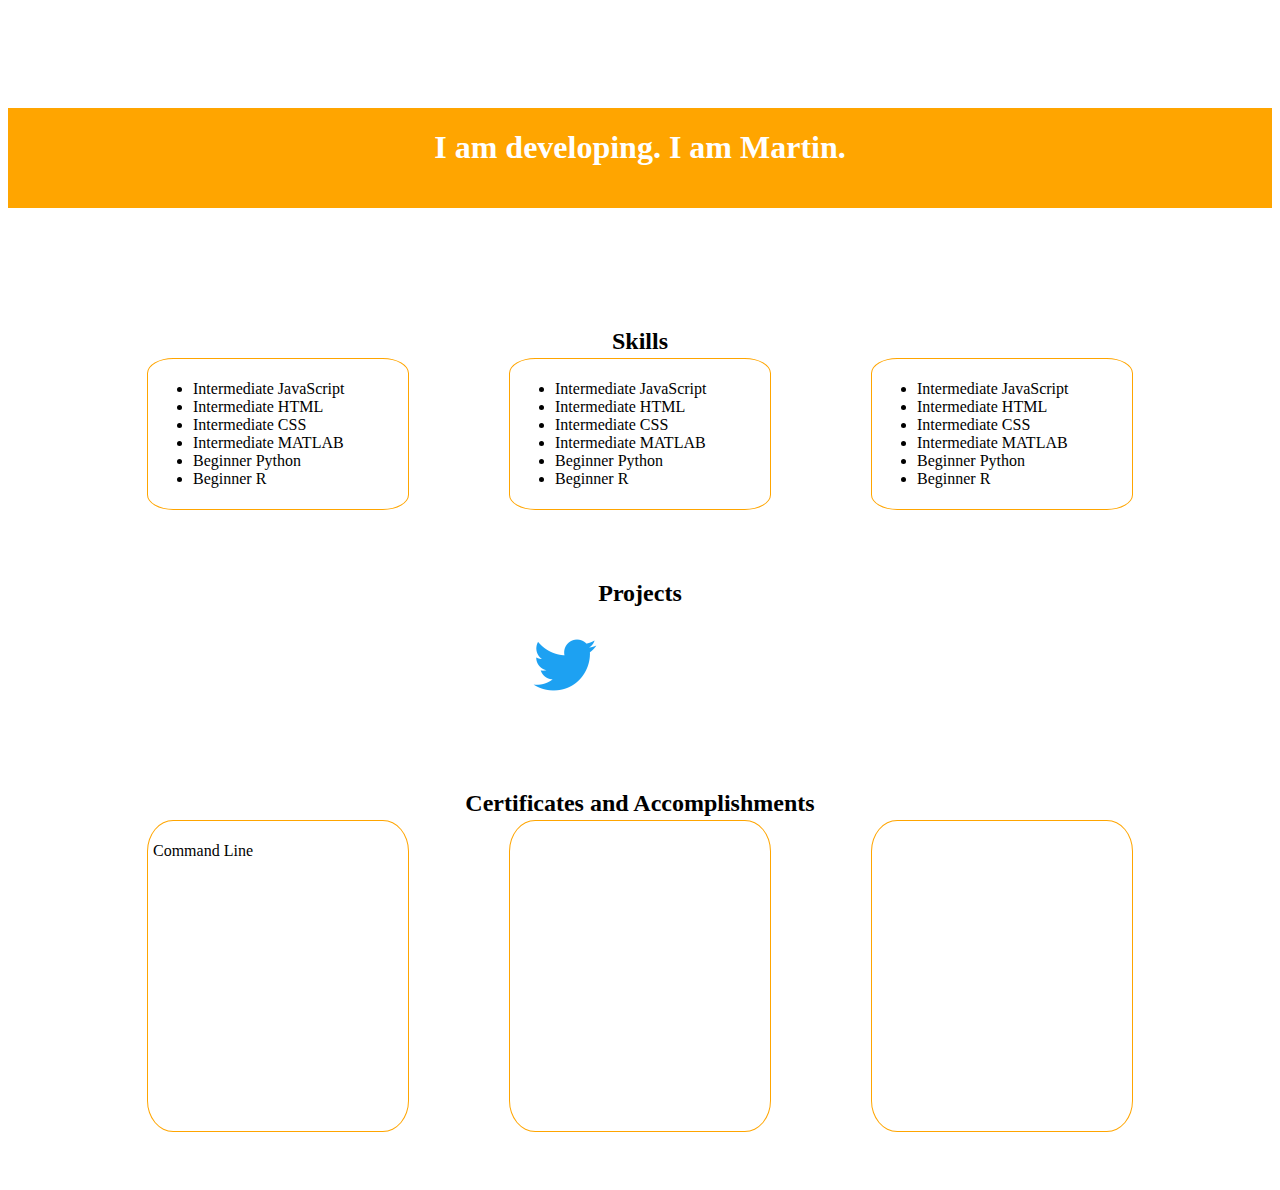
==== main.html @ ad2318ed "add certificates section" ====
<!DOCTYPE html>
<html>
    <head>
        <title>Martin Holding - Web Developer</title>
        <link rel="stylesheet" type="text/css" href="styles.css">
    </head>
    <body>
        <!-- Main Title Banner-->
        <div id="banner-container">
            <div id="banner-text">
                <h1>I am developing. I am Martin.</h1>
            </div>
        </div>
        <!--Skills Banner-->
        <div class="main-container">
            <div class="section-title">
                <h2>Skills</h2>
            </div>
            <div class="container-card skills">
                <ul>
                    <li>Intermediate JavaScript </li>
                    <li>Intermediate HTML </li>
                    <li>Intermediate CSS </li>
                    <li>Intermediate MATLAB </li>
                    <li>Beginner Python </li>
                    <li>Beginner R </li>
                </ul>
            </div>
            <div class="container-card skills">
                <ul>
                    <li>Intermediate JavaScript </li>
                    <li>Intermediate HTML </li>
                    <li>Intermediate CSS </li>
                    <li>Intermediate MATLAB </li>
                    <li>Beginner Python </li>
                    <li>Beginner R </li>
                </ul>
            </div>
            <div class="container-card skills">
                <ul>
                    <li>Intermediate JavaScript </li>
                    <li>Intermediate HTML </li>
                    <li>Intermediate CSS </li>
                    <li>Intermediate MATLAB </li>
                    <li>Beginner Python </li>
                    <li>Beginner R </li>
                </ul>
            </div>
        
        </div> <!--End of skills container-->
        <!-- Projects banner-->
        <div class="main-container">
            <div class="section-title">
                <h2>Projects</h2>
            </div>
            <div class="container-card">
                <!--UPDATE Twitter Logo just a temp while I finish off the Tetris page-->
                <div class="project-img"></div><a target="_blank"></a></div>
            </div>
        </div>
        <!--Achievenments/Certificates-->
        <div class= "main-container">
            <div class="section-title">
                <h2> Certificates and Accomplishments </h2>
            </div>
            <div class="container-card certificate" id="cert1">
                <!--Image styled as background in styles.css-->
                <div class="banner-text">
                    <p>Command Line</p>
                </div>
            </div>
            <div class="container-card certificate" id="cert2">
                <!--Image styled as background in styles.css-->
            </div>
            <div class="container-card certificate" id="cert3">
                <!--Image styled as background in styles.css-->
            </div>
        </div>
    
    
    
    </body>
---- styles.css ----
#banner-container{
  background-image: url("./images/tmp-laptop.png");
  width: 100%;
  height: 300px;
  background-position: center; /* Center the image */
  background-repeat: no-repeat; /* Do not repeat the image */
  background-size: cover;
  text-align: center; /*center text*/
  display: flex;
  justify-content: center; /*center whole div */
  align-content: center;
}
#banner-text {
  background-color: orange;
  color: white;
  height: 100px;
  width: 100%;
  display:inline-block;
  margin: auto 0;
}
.main-container {
  display: flex;
  justify-content: center;
  align-content: center;
}
.section-title {
  display: flex;
  margin-right: auto;
  margin-left: auto;
  text-align: center;
  position: absolute;
}
.container-card {
  padding: 5px;
  margin: 50px;
  width: 250px;
}
.skills {
  border-style: solid;
  border-color: orange;
  border-width: 1px;
  border-radius: 10%;
}
.project-img {
  width: 100px;
  height: 100px;
  background-image: url("./images/Twitter_Logo_Blue.png");
  border-radius: 50%;
  background-position: center; /* Center the image */
  background-repeat: no-repeat; /* Do not repeat the image */
  background-size: cover;
}
.certificate {
  background-position: center; /* Center the image */
  background-repeat: no-repeat; /* Do not repeat the image */
  background-size: cover;
  height: 300px;
  border-radius: 10%;
  border-width: 1px;
  border-color: orange;
  border-style: solid;
}
#cert1 {
  background-image: url("./images/command-line-certificate-1.png");
}
#cert2 {
  background-image: url("./images/git-certificate-1.png");
}
#cert3 {
  background-image: url("./images/javascript-sites-certificate-1.png");
}
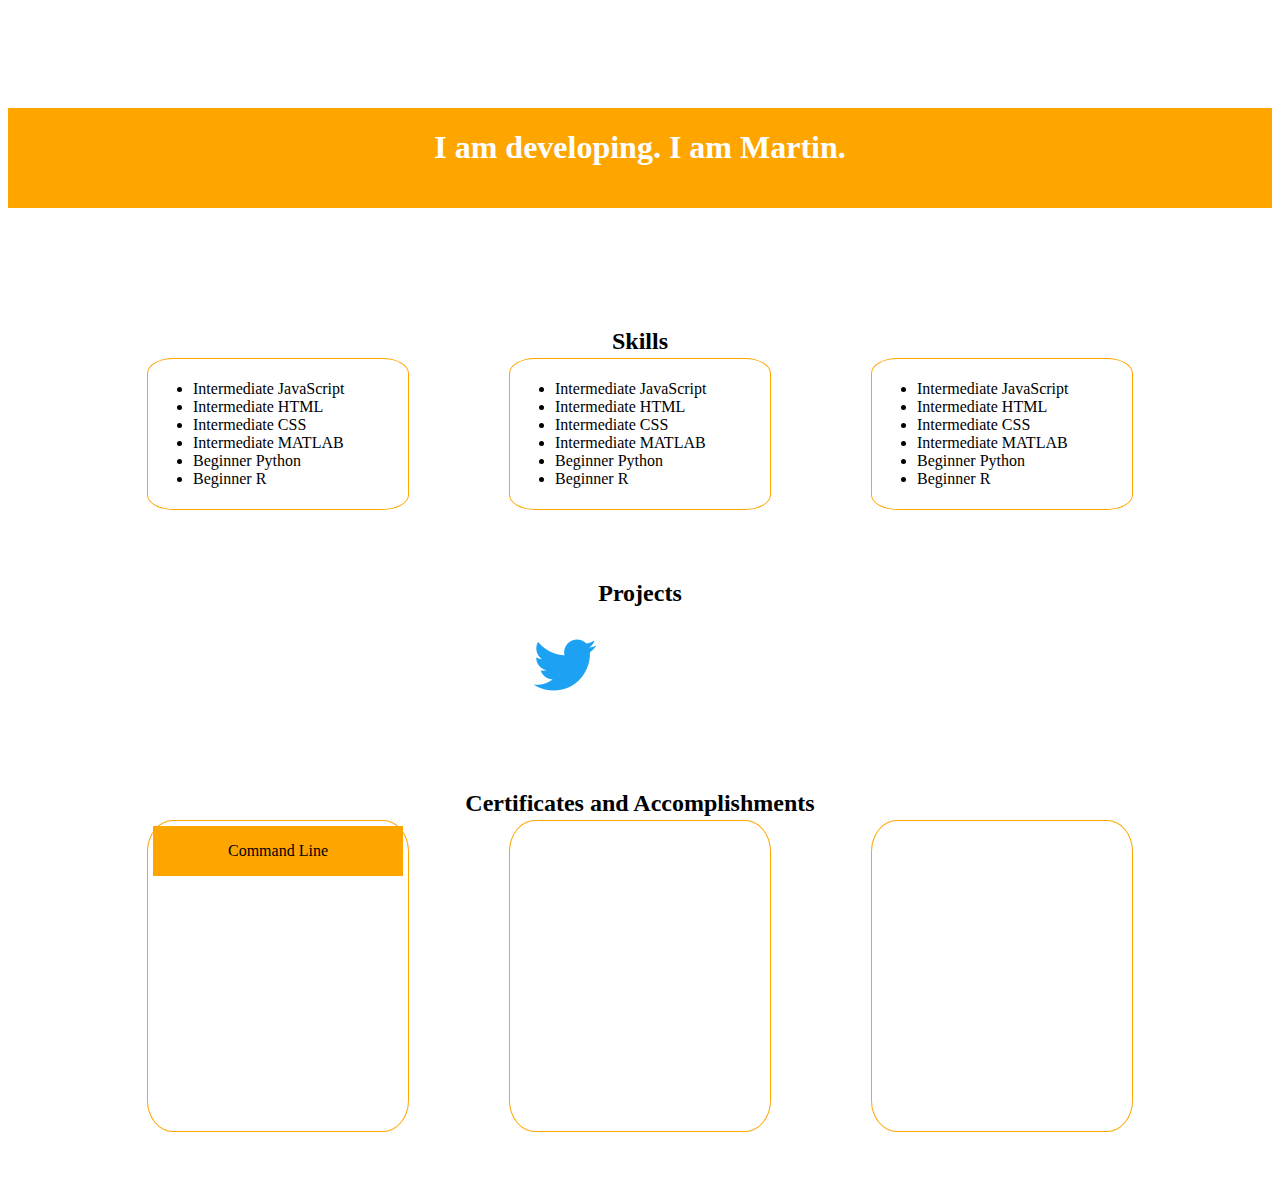
==== commit e6c36b26: "add text overlay to certficate images" ====
--- a/main.html
+++ b/main.html
@@ -65,7 +65,7 @@
             </div>
             <div class="container-card certificate" id="cert1">
                 <!--Image styled as background in styles.css-->
-                <div class="banner-text">
+                <div class="cert-text">
                     <p>Command Line</p>
                 </div>
             </div>
--- a/styles.css
+++ b/styles.css
@@ -60,6 +60,12 @@
   border-color: orange;
   border-style: solid;
 }
+.cert-text {
+  text-align: center;
+  align-content: center;
+  background-color: orange;
+}
+
 #cert1 {
   background-image: url("./images/command-line-certificate-1.png");
 }
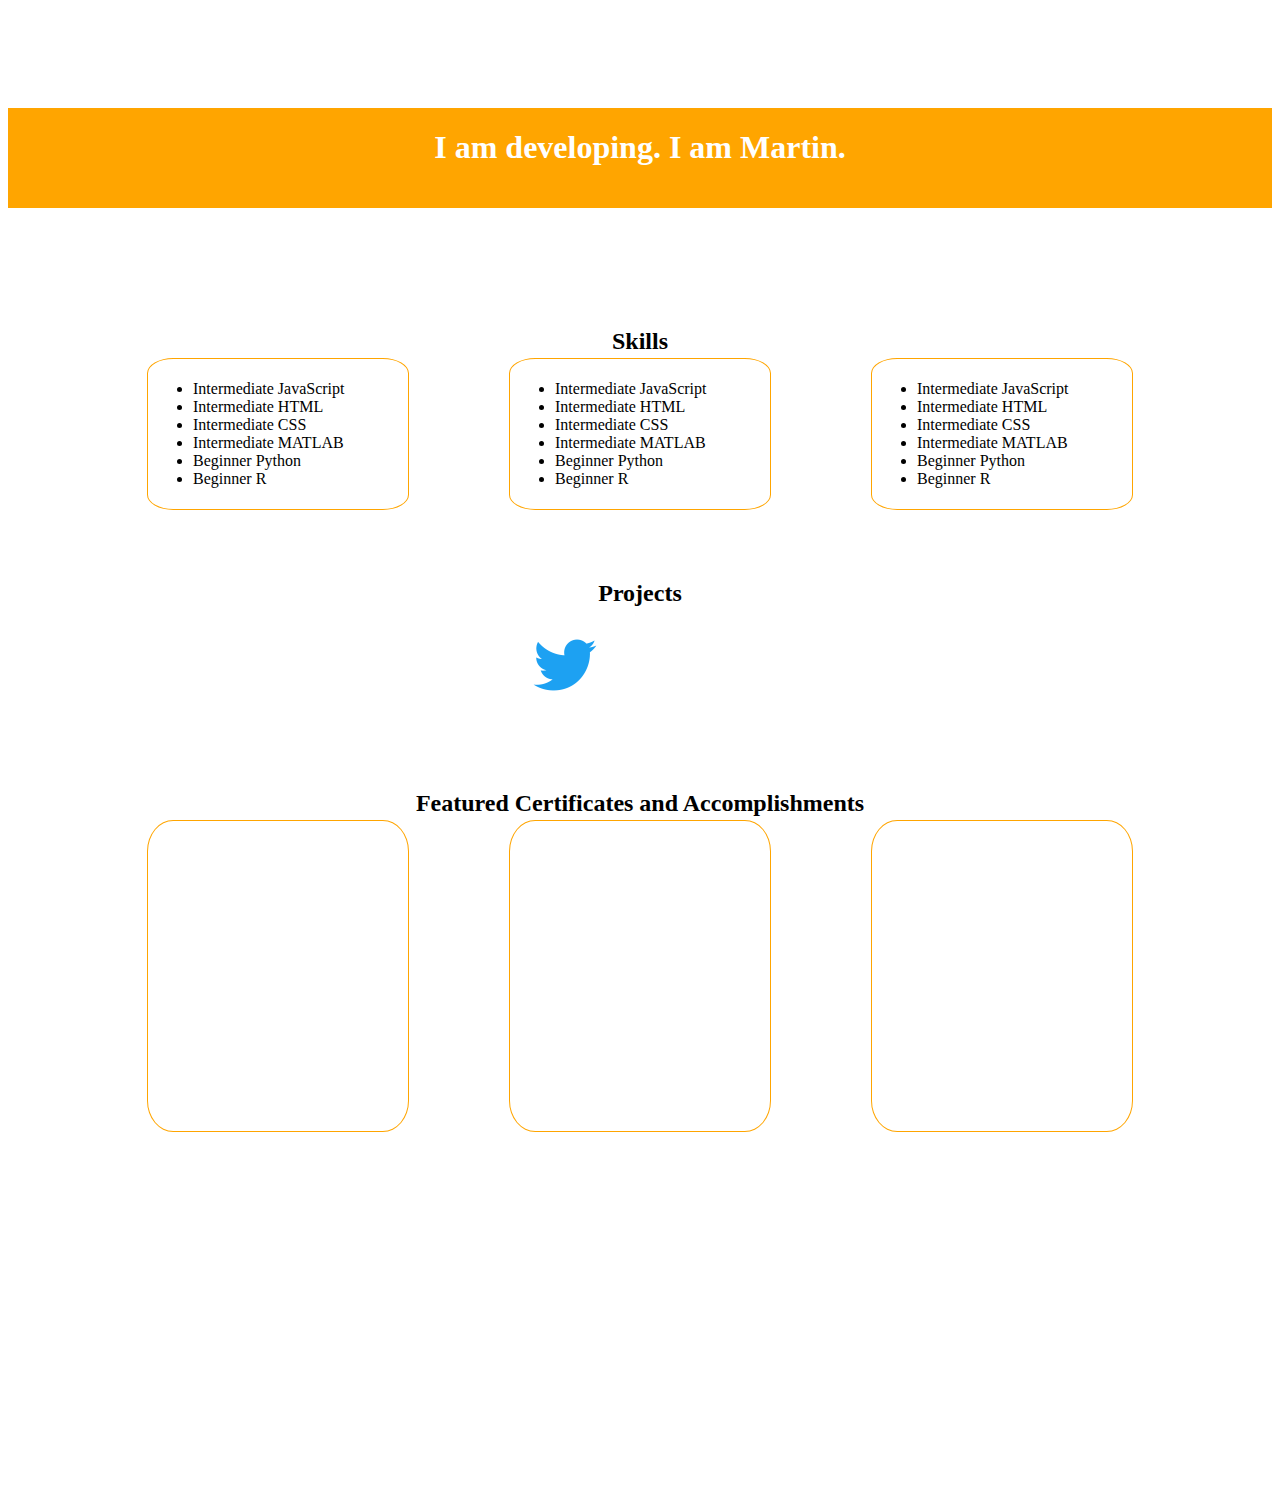
==== commit be1e9cc0: "add hover to certificates add footer remove certificates overlay text" ====
--- a/main.html
+++ b/main.html
@@ -6,7 +6,7 @@
     </head>
     <body>
         <!-- Main Title Banner-->
-        <div id="banner-container">
+        <div class="banner-container" id="title-banner">
             <div id="banner-text">
                 <h1>I am developing. I am Martin.</h1>
             </div>
@@ -61,13 +61,10 @@
         <!--Achievenments/Certificates-->
         <div class= "main-container">
             <div class="section-title">
-                <h2> Certificates and Accomplishments </h2>
+                <h2> Featured Certificates and Accomplishments </h2>
             </div>
             <div class="container-card certificate" id="cert1">
                 <!--Image styled as background in styles.css-->
-                <div class="cert-text">
-                    <p>Command Line</p>
-                </div>
             </div>
             <div class="container-card certificate" id="cert2">
                 <!--Image styled as background in styles.css-->
@@ -76,7 +73,9 @@
                 <!--Image styled as background in styles.css-->
             </div>
         </div>
-    
+        <footer class="banner-container", id="footer-banner">
+            
+        </footer>
     
     
     </body>--- a/styles.css
+++ b/styles.css
@@ -1,5 +1,5 @@
-#banner-container{
-  background-image: url("./images/tmp-laptop.png");
+/* General banner (header and footer) styles */
+.banner-container{
   width: 100%;
   height: 300px;
   background-position: center; /* Center the image */
@@ -10,14 +10,7 @@
   justify-content: center; /*center whole div */
   align-content: center;
 }
-#banner-text {
-  background-color: orange;
-  color: white;
-  height: 100px;
-  width: 100%;
-  display:inline-block;
-  margin: auto 0;
-}
+/* General body styles */
 .main-container {
   display: flex;
   justify-content: center;
@@ -35,12 +28,29 @@
   margin: 50px;
   width: 250px;
 }
+
+/* Main Header Styles */
+
+#banner-text {
+  background-color: orange;
+  color: white;
+  height: 100px;
+  width: 100%;
+  display:inline-block;
+  margin: auto 0;
+}
+#title-banner {
+  background-image: url("./images/tmp-laptop.png");
+}
+
+/* Skills section Styles */
 .skills {
   border-style: solid;
   border-color: orange;
   border-width: 1px;
   border-radius: 10%;
 }
+/* Project section styles */
 .project-img {
   width: 100px;
   height: 100px;
@@ -50,6 +60,7 @@
   background-repeat: no-repeat; /* Do not repeat the image */
   background-size: cover;
 }
+/*Certificate section styles */
 .certificate {
   background-position: center; /* Center the image */
   background-repeat: no-repeat; /* Do not repeat the image */
@@ -59,11 +70,14 @@
   border-width: 1px;
   border-color: orange;
   border-style: solid;
+  display: flex;
+  align-content: center;
+  justify-content: center;
 }
-.cert-text {
-  text-align: center;
-  align-content: center;
-  background-color: orange;
+/*maybe put a media query in here for mobile uses for whom hover won't work */
+.certificate:hover {
+  height: 400px;
+  width: 400px;
 }
 
 #cert1 {
@@ -74,4 +88,9 @@
 }
 #cert3 {
   background-image: url("./images/javascript-sites-certificate-1.png");
+}
+
+/* Footer Styles */
+#footer-banner {
+  
 }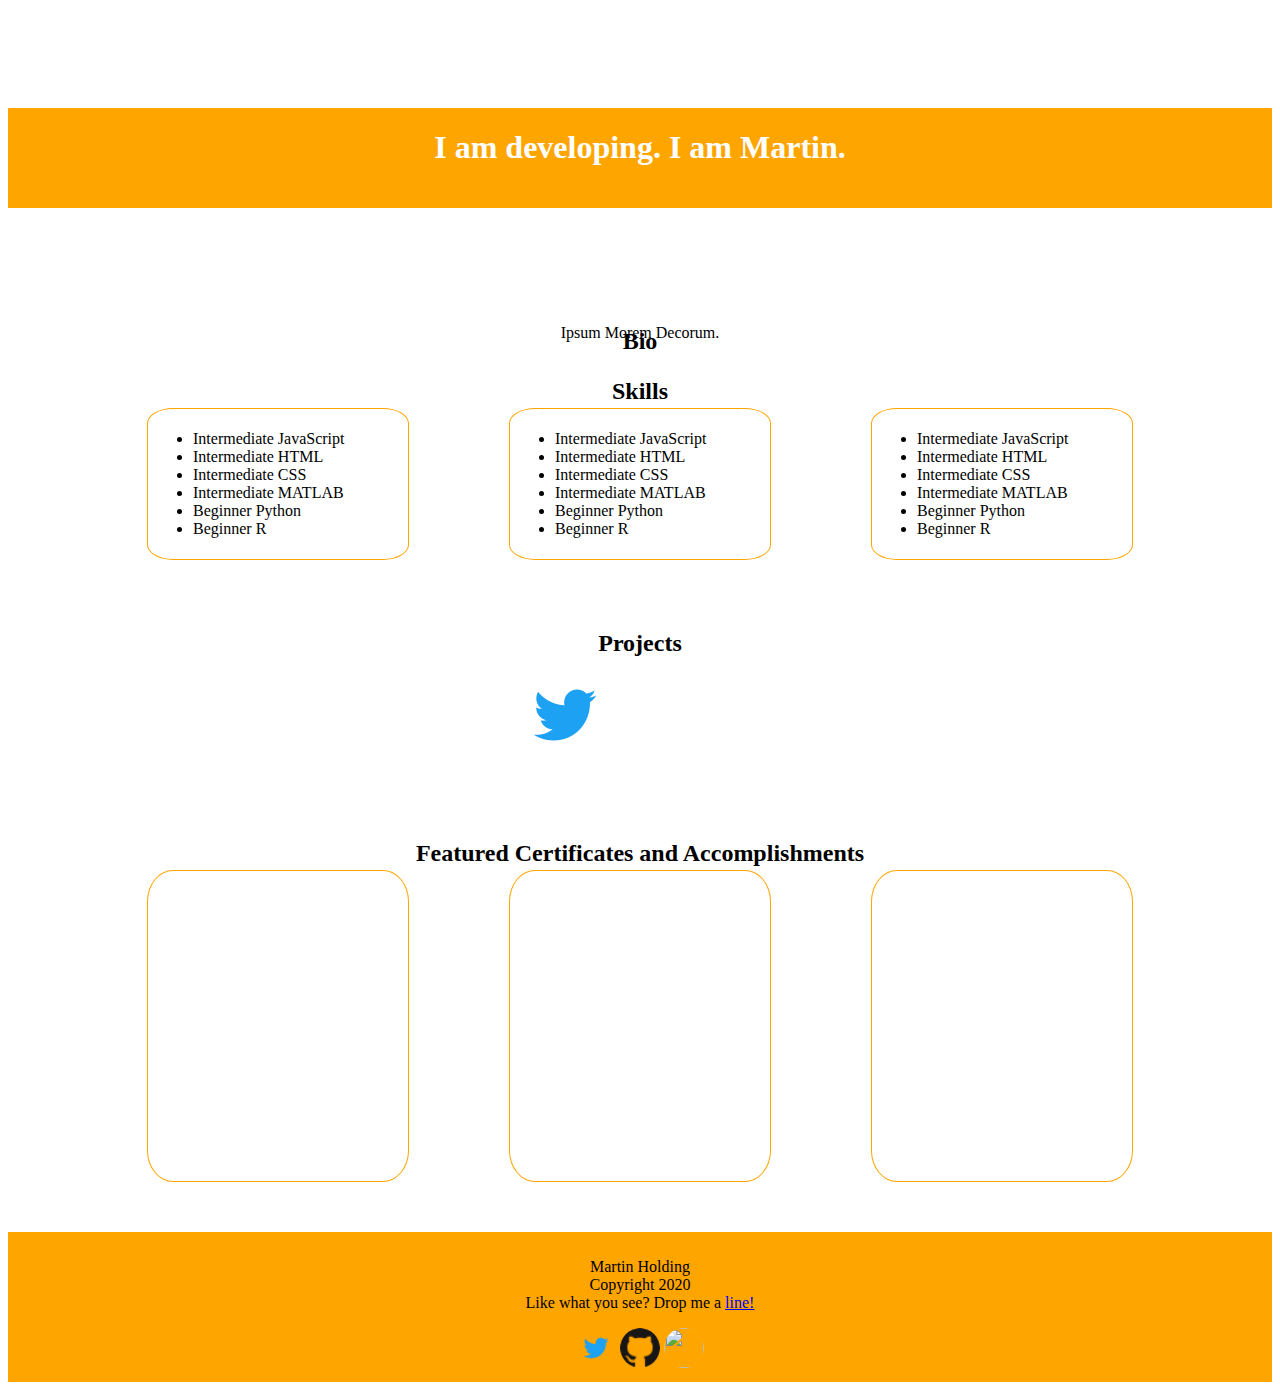
==== commit 5a4bb90b: "style logos and footer section add functionality to links" ====
--- a/main.html
+++ b/main.html
@@ -9,6 +9,15 @@
         <div class="banner-container" id="title-banner">
             <div id="banner-text">
                 <h1>I am developing. I am Martin.</h1>
+            </div>
+        </div>
+        <!--Bio Banner-->
+        <div class="main-container">
+            <div class="section-title">
+                <h2>Bio</h2>
+            </div>
+            <div class="text-block">
+                <p>Ipsum Morem Decorum.</p>
             </div>
         </div>
         <!--Skills Banner-->
@@ -74,7 +83,10 @@
             </div>
         </div>
         <footer class="banner-container", id="footer-banner">
-            
+            <p>Martin Holding <br> Copyright 2020 <br> Like what you see? Drop me a <a target="_blank" href="mailto:martinholding89@gmail.com">line!</a></p>
+            <a target="_blank" href="https://twitter.com/I_am_holding"><img src="images/Twitter_Logo_Blue.png"></a>
+            <a target="_blank" href="https://github.com/MartinHolding"><img src="images/GitHub-Mark-32px.png"></a>
+            <a target="_blank" href="https://www.linkedin.com/in/martinholding/"><img src="images/LI-In-Bug.png"></a>
         </footer>
     
     
--- a/styles.css
+++ b/styles.css
@@ -27,6 +27,9 @@
   padding: 5px;
   margin: 50px;
   width: 250px;
+}
+.text-block {
+  display: inline-block;
 }
 
 /* Main Header Styles */
@@ -92,5 +95,17 @@
 
 /* Footer Styles */
 #footer-banner {
+  background-color: orange;
+  display: inline-block;
+  height: 150px;
+}
+#footer-banner img {
+  width: 40px;
+  height: 40px;
+  border-radius: 50%;
+  padding: 5px, 10px;
   
+}
+#footer-banner p {
+  display: block;
 }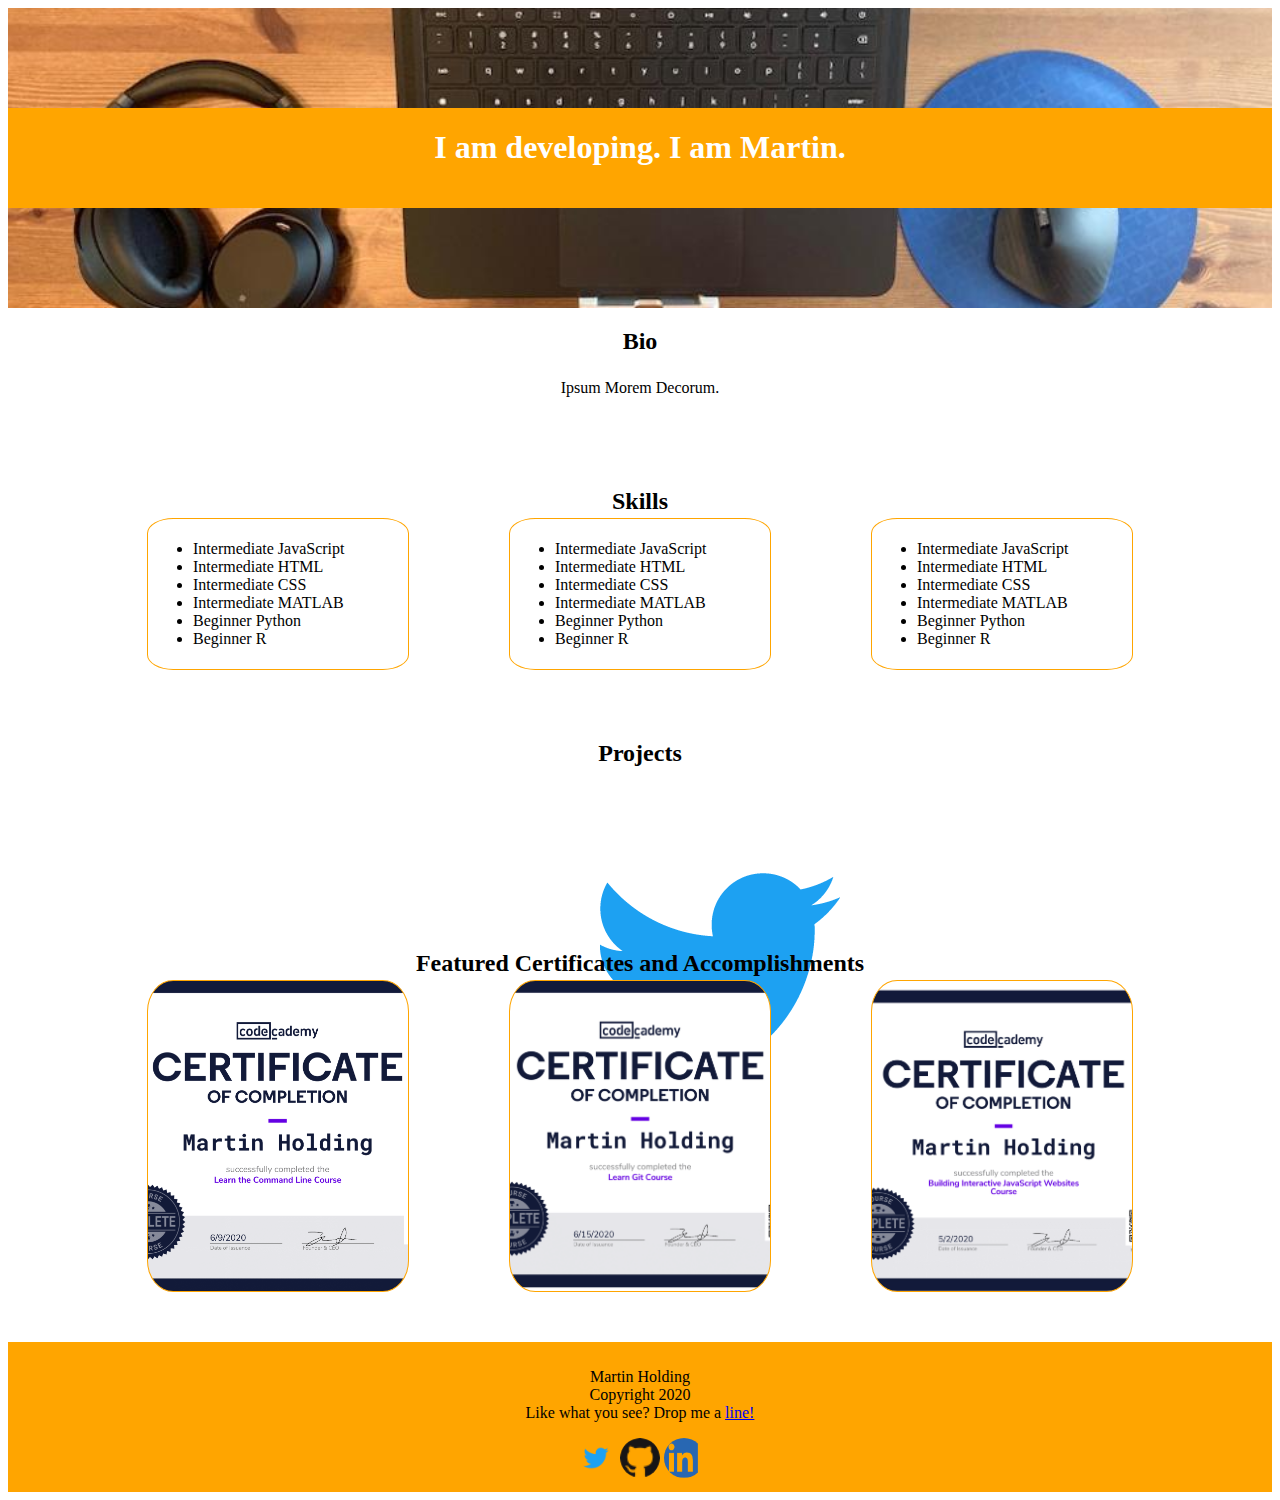
==== commit 9ddf0b69: "add tetris page and js/css. add link to tetris page" ====
--- a/main.html
+++ b/main.html
@@ -1,5 +1,5 @@
 <!DOCTYPE html>
-<html>
+<html lang="en" dir="ltr">
     <head>
         <title>Martin Holding - Web Developer</title>
         <link rel="stylesheet" type="text/css" href="styles.css">
@@ -16,7 +16,7 @@
             <div class="section-title">
                 <h2>Bio</h2>
             </div>
-            <div class="text-block">
+            <div class="container-card text-block">
                 <p>Ipsum Morem Decorum.</p>
             </div>
         </div>
@@ -64,10 +64,14 @@
             </div>
             <div class="container-card">
                 <!--UPDATE Twitter Logo just a temp while I finish off the Tetris page-->
-                <div class="project-img"></div><a target="_blank"></a></div>
+                <div class="project-img">
+                    <a href="./pages/tetris/tetris.html" target="_blank">
+                        <img src="images/Twitter_Logo_Blue.png">
+                    </a>
+                </div>
             </div>
         </div>
-        <!--Achievenments/Certificates-->
+        <!--Achievements/Certificates-->
         <div class= "main-container">
             <div class="section-title">
                 <h2> Featured Certificates and Accomplishments </h2>
--- a/styles.css
+++ b/styles.css
@@ -29,7 +29,7 @@
   width: 250px;
 }
 .text-block {
-  display: inline-block;
+  text-align: center;
 }
 
 /* Main Header Styles */
@@ -43,7 +43,7 @@
   margin: auto 0;
 }
 #title-banner {
-  background-image: url("./images/tmp-laptop.png");
+  background-image: url("./images/tmp-laptop.jpg");
 }
 
 /* Skills section Styles */
@@ -57,11 +57,7 @@
 .project-img {
   width: 100px;
   height: 100px;
-  background-image: url("./images/Twitter_Logo_Blue.png");
   border-radius: 50%;
-  background-position: center; /* Center the image */
-  background-repeat: no-repeat; /* Do not repeat the image */
-  background-size: cover;
 }
 /*Certificate section styles */
 .certificate {
@@ -84,13 +80,13 @@
 }
 
 #cert1 {
-  background-image: url("./images/command-line-certificate-1.png");
+  background-image: url("./images/CommandLine_Certificate-1.png");
 }
 #cert2 {
-  background-image: url("./images/git-certificate-1.png");
+  background-image: url("./images/Git_Certificate-1.png");
 }
 #cert3 {
-  background-image: url("./images/javascript-sites-certificate-1.png");
+  background-image: url("./images/InteractiveJS_Certificate-1.png");
 }
 
 /* Footer Styles */
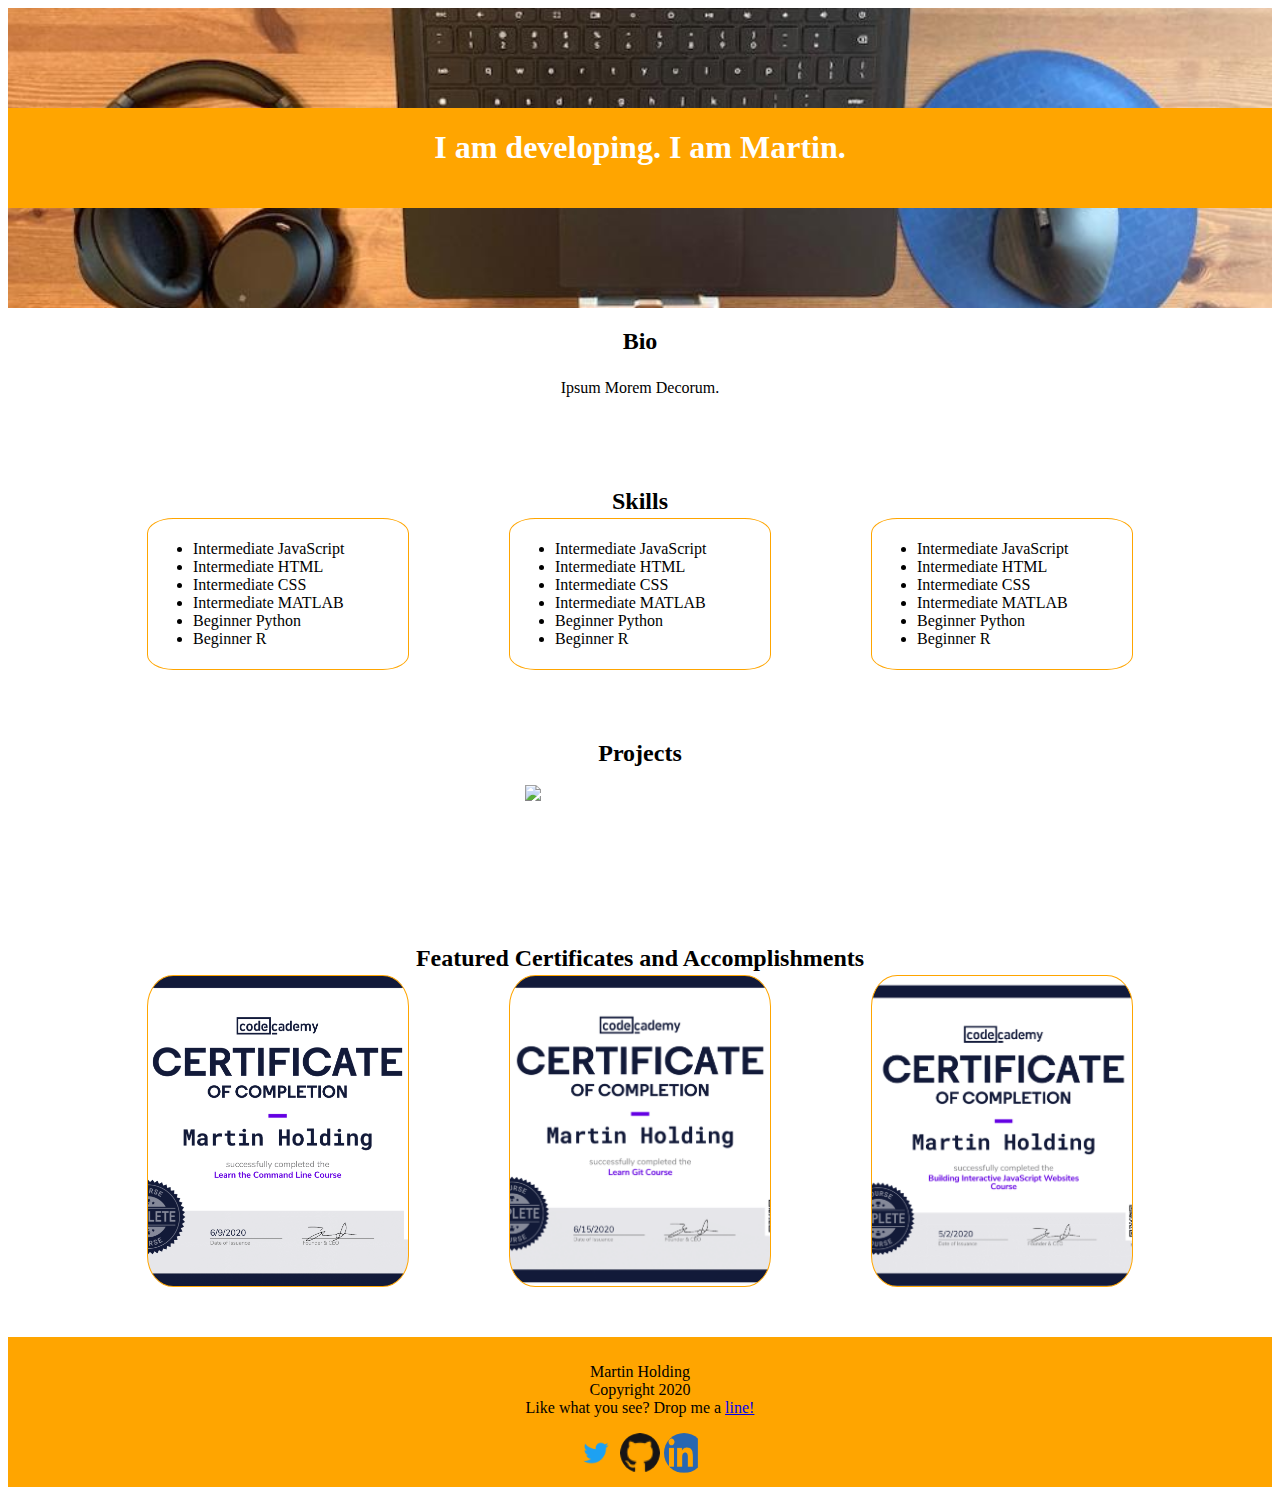
==== commit a9c55e02: "add tetris screenshot to replace twitter logo" ====
--- a/main.html
+++ b/main.html
@@ -66,7 +66,7 @@
                 <!--UPDATE Twitter Logo just a temp while I finish off the Tetris page-->
                 <div class="project-img">
                     <a href="./pages/tetris/tetris.html" target="_blank">
-                        <img src="images/Twitter_Logo_Blue.png">
+                        <img src="./images/tetris-screenshot.png">
                     </a>
                 </div>
             </div>
--- a/styles.css
+++ b/styles.css
@@ -55,10 +55,12 @@
 }
 /* Project section styles */
 .project-img {
-  width: 100px;
-  height: 100px;
+  width: 75px;
+  height: 75px;
   border-radius: 50%;
+  padding: 10px;
 }
+
 /*Certificate section styles */
 .certificate {
   background-position: center; /* Center the image */
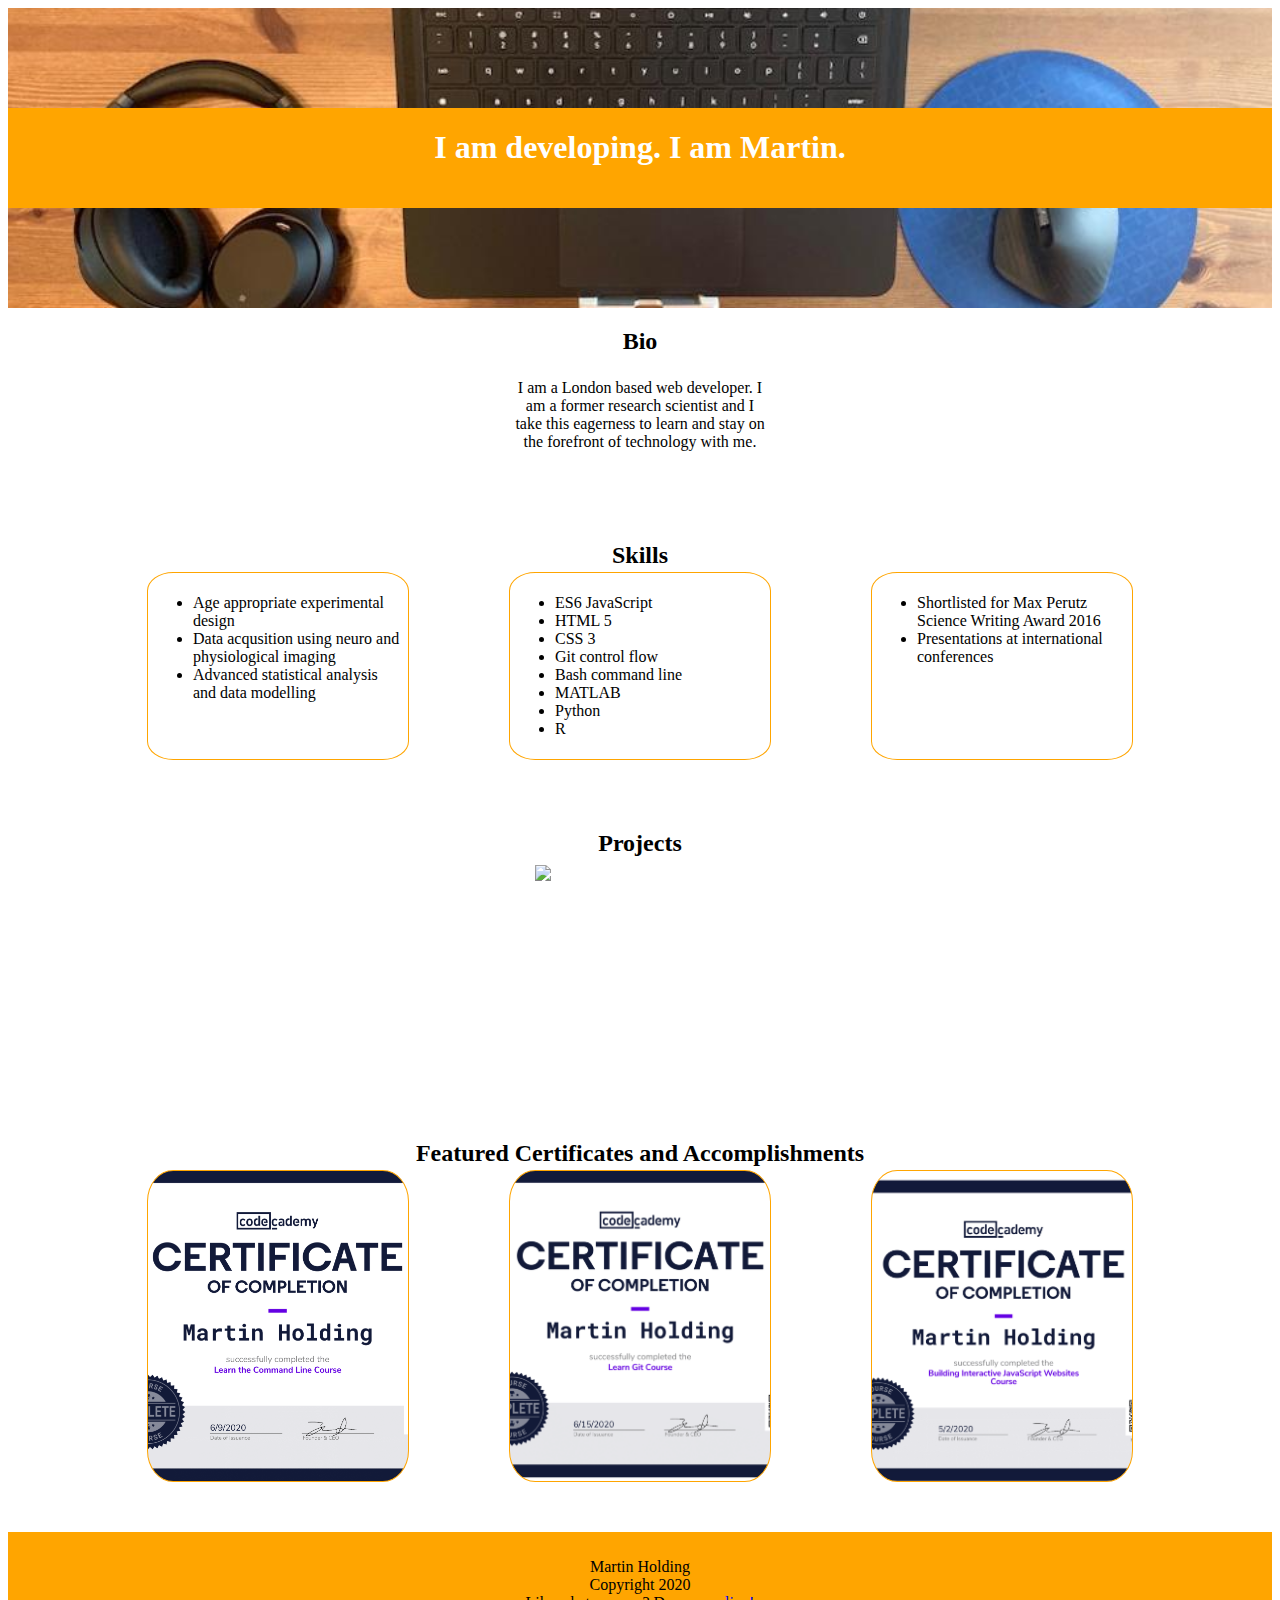
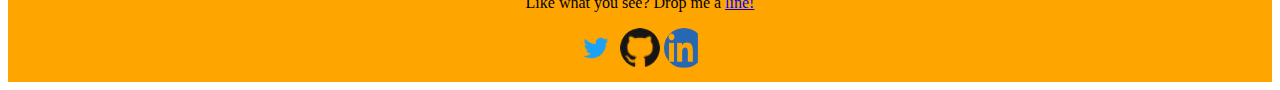
==== commit 22500f3c: "add bio update skills reposition project image" ====
--- a/main.html
+++ b/main.html
@@ -17,7 +17,9 @@
                 <h2>Bio</h2>
             </div>
             <div class="container-card text-block">
-                <p>Ipsum Morem Decorum.</p>
+                <p>I am a London based web developer. I am a former research scientist 
+                    and I take this eagerness to learn and stay on the forefront of technology with me.  
+                </p>
             </div>
         </div>
         <!--Skills Banner-->
@@ -27,32 +29,27 @@
             </div>
             <div class="container-card skills">
                 <ul>
-                    <li>Intermediate JavaScript </li>
-                    <li>Intermediate HTML </li>
-                    <li>Intermediate CSS </li>
-                    <li>Intermediate MATLAB </li>
-                    <li>Beginner Python </li>
-                    <li>Beginner R </li>
+                    <li>Age appropriate experimental design </li>
+                    <li>Data acqusition using neuro and physiological imaging</li>
+                    <li>Advanced statistical analysis and data modelling</li>
                 </ul>
             </div>
             <div class="container-card skills">
                 <ul>
-                    <li>Intermediate JavaScript </li>
-                    <li>Intermediate HTML </li>
-                    <li>Intermediate CSS </li>
-                    <li>Intermediate MATLAB </li>
-                    <li>Beginner Python </li>
-                    <li>Beginner R </li>
+                    <li>ES6 JavaScript </li>
+                    <li>HTML 5 </li>
+                    <li>CSS 3</li>
+                    <li>Git control flow</li>
+                    <li>Bash command line</li>
+                    <li>MATLAB </li>
+                    <li>Python </li>
+                    <li>R </li>
                 </ul>
             </div>
             <div class="container-card skills">
                 <ul>
-                    <li>Intermediate JavaScript </li>
-                    <li>Intermediate HTML </li>
-                    <li>Intermediate CSS </li>
-                    <li>Intermediate MATLAB </li>
-                    <li>Beginner Python </li>
-                    <li>Beginner R </li>
+                    <li>Shortlisted for Max Perutz Science Writing Award 2016</li>
+                    <li>Presentations at international conferences </li>
                 </ul>
             </div>
         
@@ -62,8 +59,7 @@
             <div class="section-title">
                 <h2>Projects</h2>
             </div>
-            <div class="container-card">
-                <!--UPDATE Twitter Logo just a temp while I finish off the Tetris page-->
+            <div class="container-card">             
                 <div class="project-img">
                     <a href="./pages/tetris/tetris.html" target="_blank">
                         <img src="./images/tetris-screenshot.png">
--- a/styles.css
+++ b/styles.css
@@ -22,6 +22,7 @@
   margin-left: auto;
   text-align: center;
   position: absolute;
+  
 }
 .container-card {
   padding: 5px;
@@ -30,6 +31,7 @@
 }
 .text-block {
   text-align: center;
+  justify-content: center;
 }
 
 /* Main Header Styles */
@@ -55,10 +57,11 @@
 }
 /* Project section styles */
 .project-img {
-  width: 75px;
-  height: 75px;
+  width: 50px;
+  height: 50px;
   border-radius: 50%;
-  padding: 10px;
+  height: 200px;
+  transform: translateX(20px);
 }
 
 /*Certificate section styles */
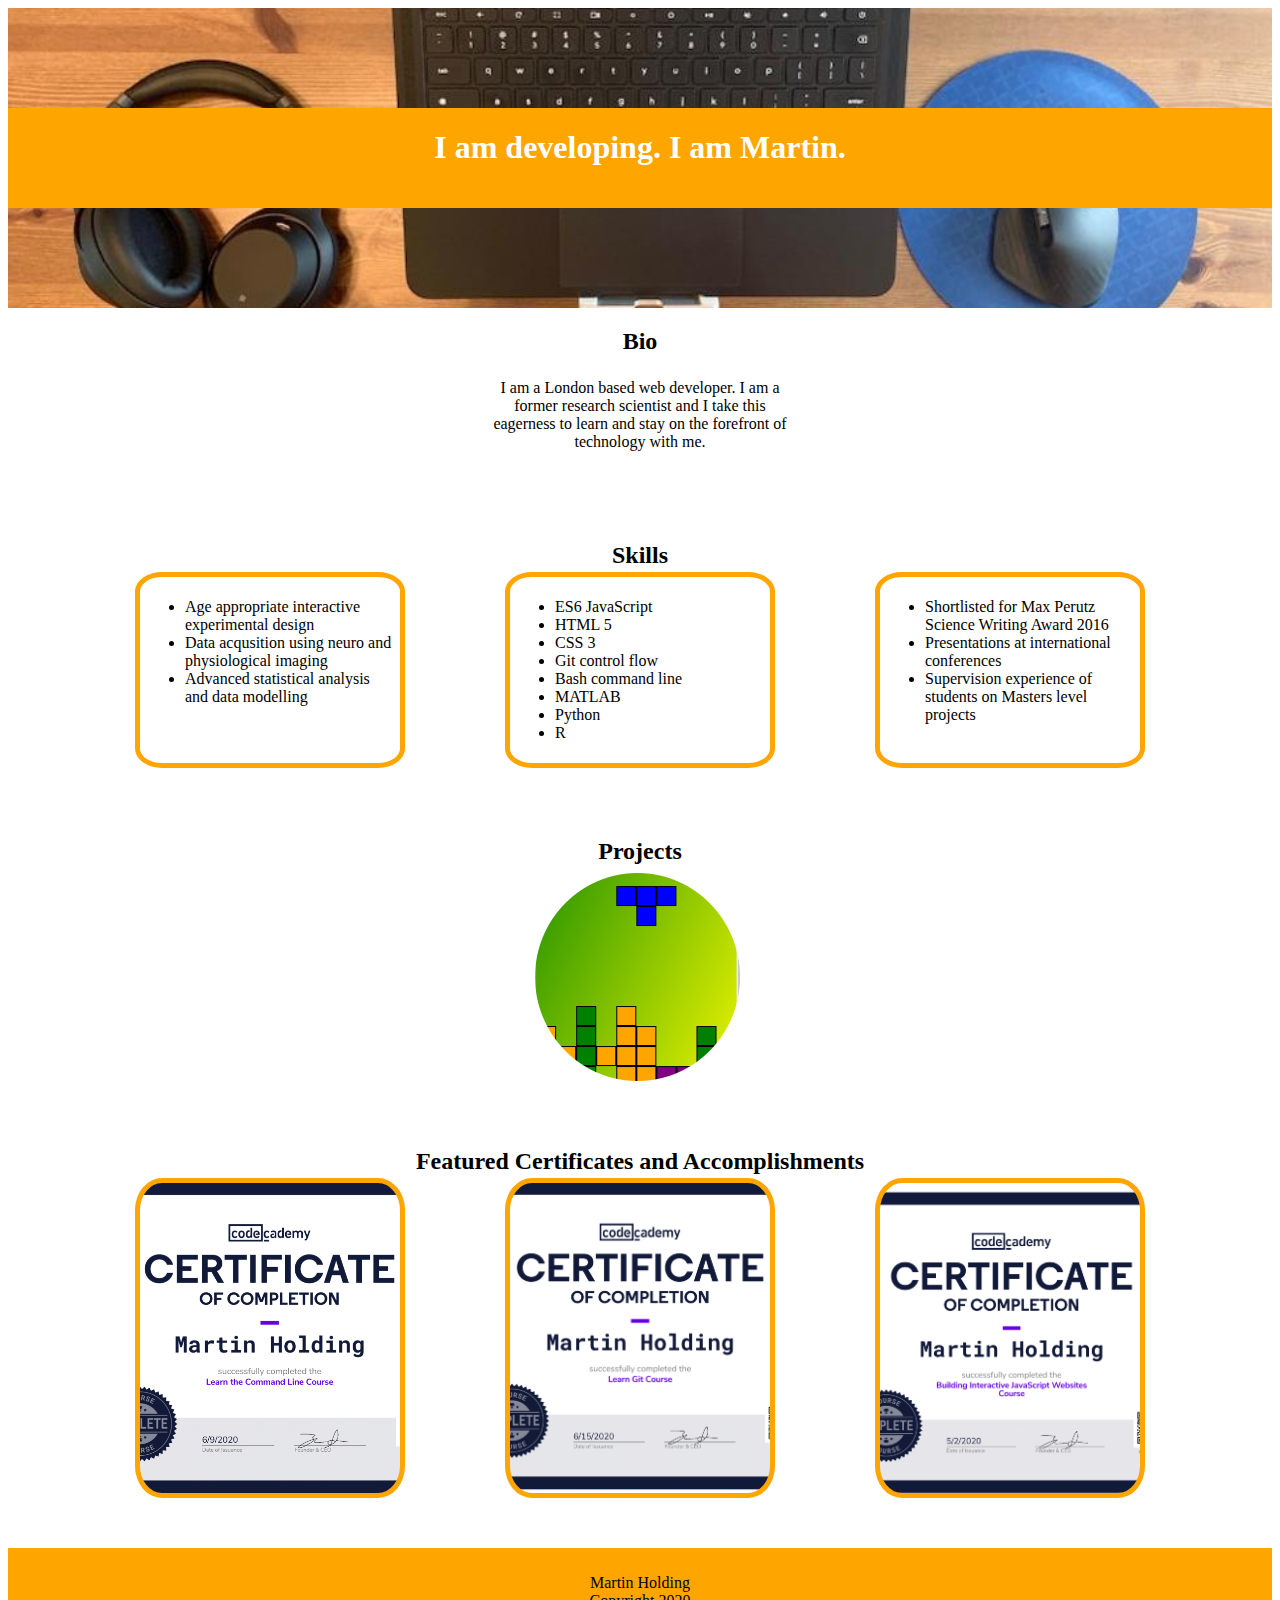
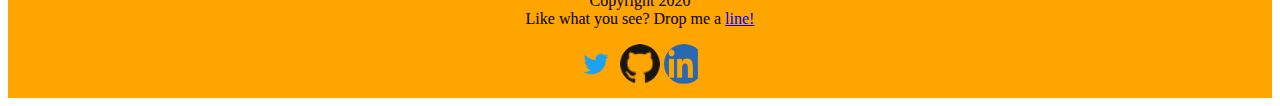
==== commit 49f5bd0c: "finish skill card content. change width of bio text block" ====
--- a/main.html
+++ b/main.html
@@ -29,7 +29,7 @@
             </div>
             <div class="container-card skills">
                 <ul>
-                    <li>Age appropriate experimental design </li>
+                    <li>Age appropriate interactive experimental design </li>
                     <li>Data acqusition using neuro and physiological imaging</li>
                     <li>Advanced statistical analysis and data modelling</li>
                 </ul>
@@ -50,6 +50,7 @@
                 <ul>
                     <li>Shortlisted for Max Perutz Science Writing Award 2016</li>
                     <li>Presentations at international conferences </li>
+                    <li>Supervision experience of students on Masters level projects</li>
                 </ul>
             </div>
         
--- a/styles.css
+++ b/styles.css
@@ -29,9 +29,11 @@
   margin: 50px;
   width: 250px;
 }
+/* Bio Styles */
 .text-block {
+  display: flex;
+  width: 300px;
   text-align: center;
-  justify-content: center;
 }
 
 /* Main Header Styles */
@@ -52,7 +54,7 @@
 .skills {
   border-style: solid;
   border-color: orange;
-  border-width: 1px;
+  border-width: 5px;
   border-radius: 10%;
 }
 /* Project section styles */
@@ -71,7 +73,7 @@
   background-size: cover;
   height: 300px;
   border-radius: 10%;
-  border-width: 1px;
+  border-width: 5px;
   border-color: orange;
   border-style: solid;
   display: flex;
